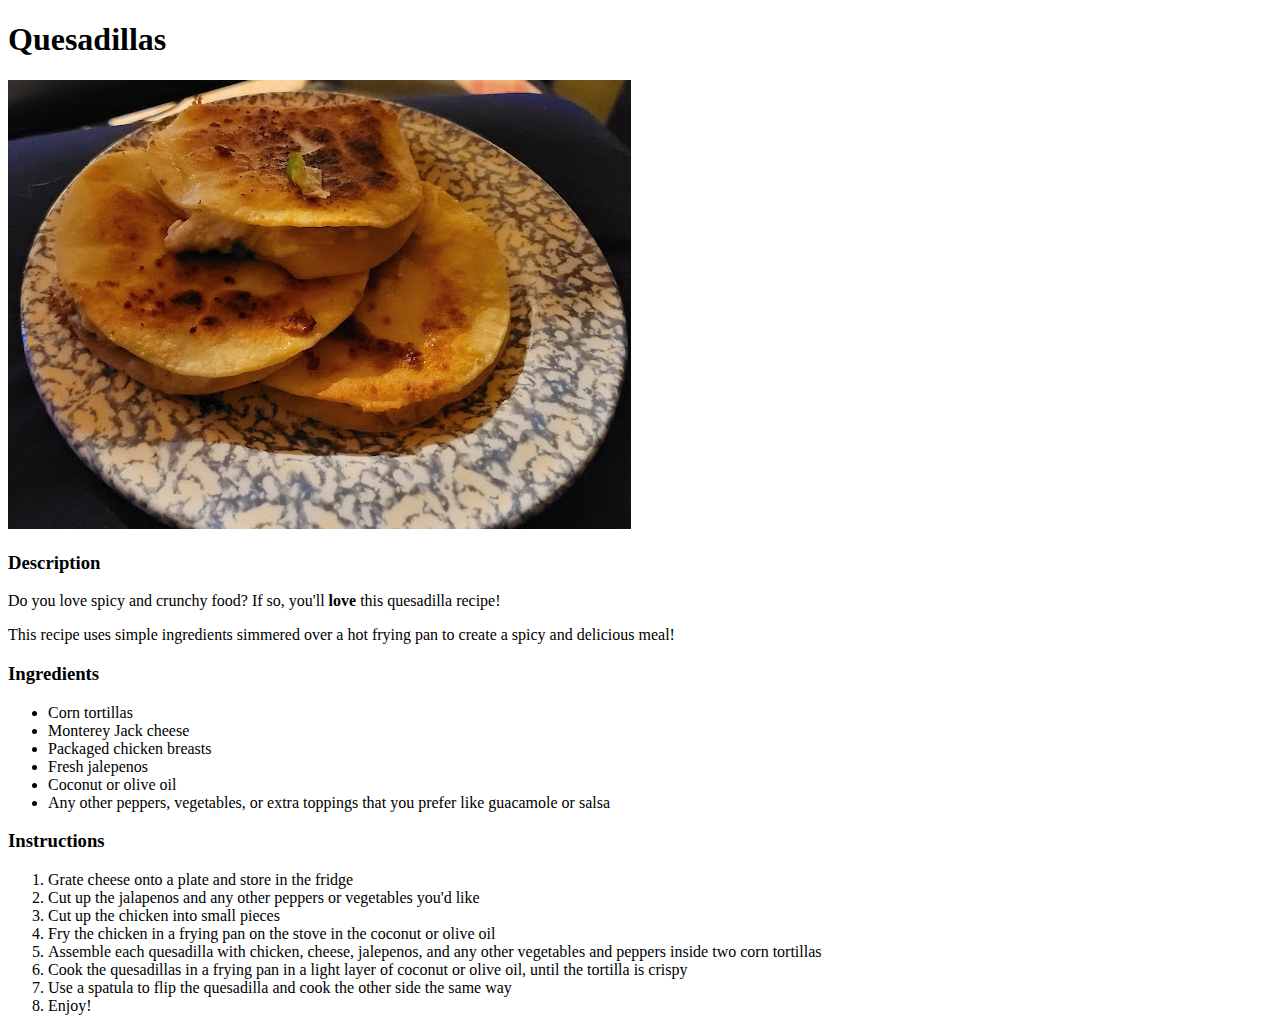
==== recipes/quesadillas.html @ fd1ce127 "added recipes repository and three recipe htmls" ====
<!DOCTYPE html>
<html lang="en">
<head>
	<meta charset="UTF-8">
	<meta http-equiv="X-UA-Compatible" content="IE=edge">
	<meta name="viewport" content="width=device-width, initial-scale=1.0">
	<title>Quesadillas</title>
</head>
<body>
	<h1>Quesadillas</h1>
	<img src="../images/quesadillas.jpg" alt="Spicy corn quesadillas">
	<h3>Description</h3>
	<p>Do you love spicy and crunchy food? If so, you'll <strong>love</strong> this quesadilla recipe!</p>
	<p>This recipe uses simple ingredients simmered over a hot frying pan to create a spicy and delicious meal!</p>
	<h3>Ingredients</h3>
	<ul>
		<li>Corn tortillas</li>
		<li>Monterey Jack cheese</li>
		<li>Packaged chicken breasts</li>
		<li>Fresh jalepenos</li>
		<li>Coconut or olive oil</li>
		<li>Any other peppers, vegetables, or extra toppings that you prefer like guacamole or salsa</li>
	</ul>
	<h3>Instructions</h3>
	<ol>
		<li>Grate cheese onto a plate and store in the fridge</li>
		<li>Cut up the jalapenos and any other peppers or vegetables you'd like</li>
		<li>Cut up the chicken into small pieces</li>
		<li>Fry the chicken in a frying pan on the stove in the coconut or olive oil</li>
		<li>Assemble each quesadilla with chicken, cheese, jalepenos, and any other vegetables and peppers inside two corn tortillas</li>
		<li>Cook the quesadillas in a frying pan in a light layer of coconut or olive oil, until the tortilla is crispy</li>
		<li>Use a spatula to flip the quesadilla and cook the other side the same way</li>
		<li>Enjoy!</li>
	</ol>
</body>
</html>
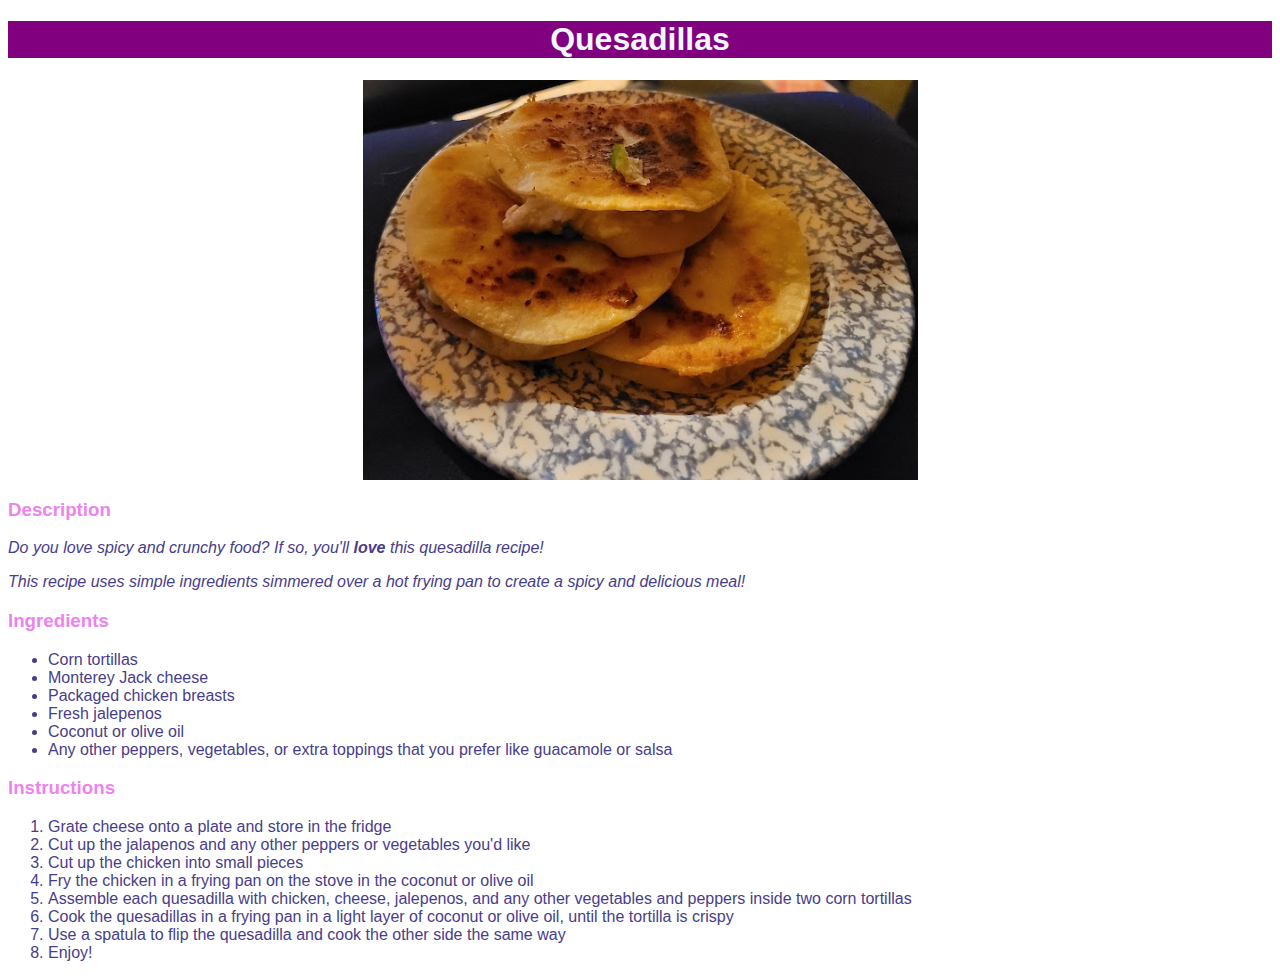
==== commit db3d214c: "added styles.css and prettified all the pages with an external style sheet" ====
--- a/recipes/quesadillas.html
+++ b/recipes/quesadillas.html
@@ -5,6 +5,7 @@
 	<meta http-equiv="X-UA-Compatible" content="IE=edge">
 	<meta name="viewport" content="width=device-width, initial-scale=1.0">
 	<title>Quesadillas</title>
+	<link rel="stylesheet" href="../styles.css">
 </head>
 <body>
 	<h1>Quesadillas</h1>
--- a/styles.css
+++ b/styles.css
@@ -0,0 +1,33 @@
+* {
+	font-family: Arial, Helvetica, sans-serif;
+}
+h1 {
+	background-color: purple;
+	color: aliceblue;
+	text-align: center;
+}
+h3 {
+	color: violet;
+}
+p {
+	font-style: oblique;
+	color: darkslateblue;
+}
+li {
+	color: darkslateblue;
+}
+button {
+	color: aliceblue;
+	background-color: indigo;
+}
+a {
+	color: aliceblue;
+}
+img {
+	display: block;
+  	margin-left: auto;
+  	margin-right: auto;
+  	width: 50%;
+	height: 400px;
+	width: auto;
+}